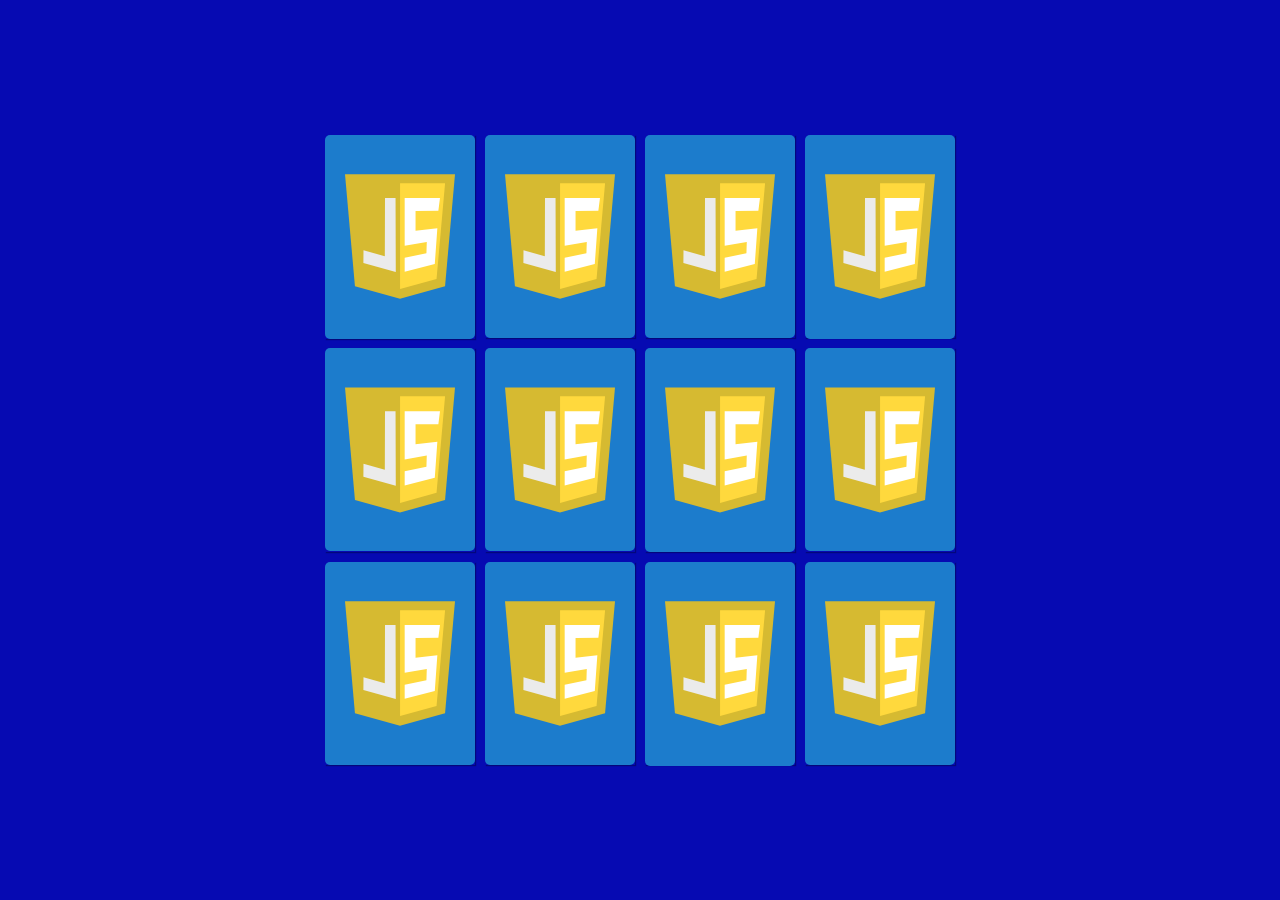
==== json/memory/index.html @ cbd57773 "Memory" ====
<!DOCTYPE html>
<html lang="en">
<head>
  <meta charset="UTF-8">

  <title>Memory Game</title>

  <link rel="stylesheet" href="styles.css">
</head>
<body>
  <section class="memory-game">
    <div class="memory-card" data-framework="aurelia">
      <img class="front-face" src="img/aurelia.svg" alt="Aurelia" />
      <img class="back-face" src="img/js-badge.svg" alt="JS Badge" />
    </div>
    <div class="memory-card" data-framework="aurelia">
      <img class="front-face" src="img/aurelia.svg" alt="Aurelia" />
      <img class="back-face" src="img/js-badge.svg" alt="JS Badge" />
    </div>

    <div class="memory-card" data-framework="vue">
      <img class="front-face" src="img/vue.svg" alt="Vue" />
      <img class="back-face" src="img/js-badge.svg" alt="JS Badge" />
    </div>
    <div class="memory-card" data-framework="vue">
      <img class="front-face" src="img/vue.svg" alt="Vue" />
      <img class="back-face" src="img/js-badge.svg" alt="JS Badge" />
    </div>

    <div class="memory-card" data-framework="angular">
      <img class="front-face" src="img/angular.svg" alt="Angular" />
      <img class="back-face" src="img/js-badge.svg" alt="JS Badge" />
    </div>
    <div class="memory-card" data-framework="angular">
      <img class="front-face" src="img/angular.svg" alt="Angular" />
      <img class="back-face" src="img/js-badge.svg" alt="JS Badge" />
    </div>

    <div class="memory-card" data-framework="ember">
      <img class="front-face" src="img/ember.svg" alt="Ember" />
      <img class="back-face" src="img/js-badge.svg" alt="JS Badge" />
    </div>
    <div class="memory-card" data-framework="ember">
      <img class="front-face" src="img/ember.svg" alt="Ember" />
      <img class="back-face" src="img/js-badge.svg" alt="JS Badge" />
    </div>

    <div class="memory-card" data-framework="backbone">
      <img class="front-face" src="img/backbone.svg" alt="Backbone" />
      <img class="back-face" src="img/js-badge.svg" alt="JS Badge" />
    </div>
    <div class="memory-card" data-framework="backbone">
      <img class="front-face" src="img/backbone.svg" alt="Backbone" />
      <img class="back-face" src="img/js-badge.svg" alt="JS Badge" />
    </div>

    <div class="memory-card" data-framework="react">
      <img class="front-face" src="img/react.svg" alt="React" />
      <img class="back-face" src="img/js-badge.svg" alt="JS Badge" />
    </div>
    <div class="memory-card" data-framework="react">
      <img class="front-face" src="img/react.svg" alt="React" />
      <img class="back-face" src="img/js-badge.svg" alt="JS Badge" />
    </div>
  </section>

  <script src="scripts.js"></script>
</body>
</html>
---- json/memory/styles.css ----
* {
    padding: 0;
    margin: 0;
    box-sizing: border-box;
  }
  
  body {
    height: 100vh;
    display: flex;
    background: #060AB2;
  }
  
  .memory-game {
    width: 640px;
    height: 640px;
    margin: auto;
    display: flex;
    flex-wrap: wrap;
    perspective: 1000px;
  }
  
  .memory-card {
    width: calc(25% - 10px);
    height: calc(33.333% - 10px);
    margin: 5px;
    position: relative;
    transform: scale(1);
    transform-style: preserve-3d;
    transition: transform .5s;
    box-shadow: 1px 1px 1px rgba(0,0,0,.3);
  }
  
  .memory-card:active {
    transform: scale(0.97);
    transition: transform .2s;
  }
  
  .memory-card.flip {
    transform: rotateY(180deg);
  }
  
  .front-face,
  .back-face {
    width: 100%;
    height: 100%;
    padding: 20px;
    position: absolute;
    border-radius: 5px;
    background: #1C7CCC;
    backface-visibility: hidden;
  }
  
  .front-face {
    transform: rotateY(180deg);
  }
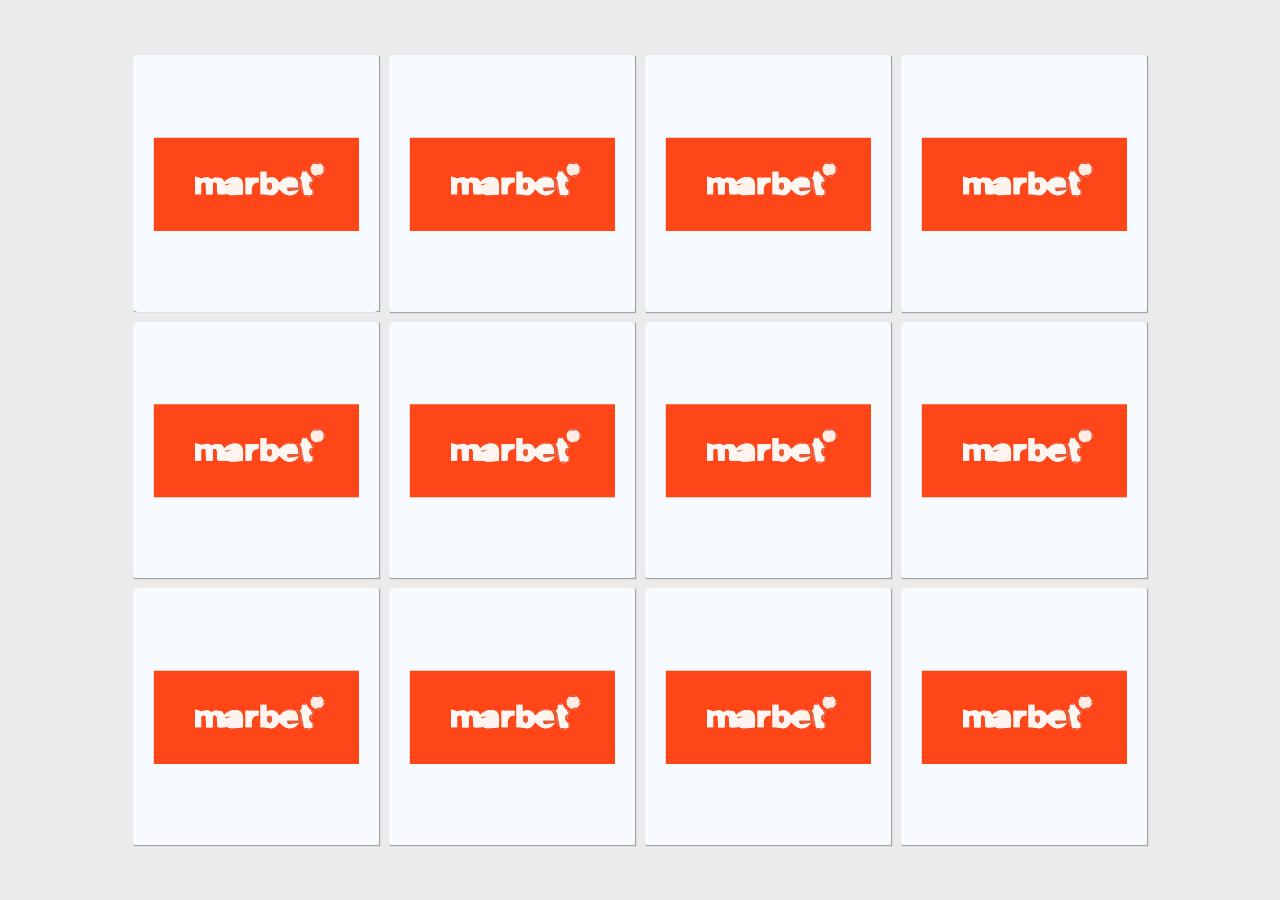
==== commit 5315ee21: "Memory cards customized" ====
--- a/json/memory/index.html
+++ b/json/memory/index.html
@@ -10,57 +10,57 @@
 <body>
   <section class="memory-game">
     <div class="memory-card" data-framework="aurelia">
-      <img class="front-face" src="img/aurelia.svg" alt="Aurelia" />
-      <img class="back-face" src="img/js-badge.svg" alt="JS Badge" />
+      <img class="front-face" src="img/Jordan.jpg" alt="Aurelia" />
+      <img class="back-face" src="img/marbetLogo_adobe_express.svg" alt="JS Badge" />
     </div>
     <div class="memory-card" data-framework="aurelia">
-      <img class="front-face" src="img/aurelia.svg" alt="Aurelia" />
-      <img class="back-face" src="img/js-badge.svg" alt="JS Badge" />
+      <img class="front-face" src="img/Günzburg.png" alt="Aurelia" />
+      <img class="back-face" src="img/marbetLogo_adobe_express.svg" alt="JS Badge" />
     </div>
 
     <div class="memory-card" data-framework="vue">
-      <img class="front-face" src="img/vue.svg" alt="Vue" />
-      <img class="back-face" src="img/js-badge.svg" alt="JS Badge" />
+      <img class="front-face" src="img/Buechner.jpg" alt="Vue" />
+      <img class="back-face" src="img/marbetLogo_adobe_express.svg" alt="JS Badge" />
     </div>
     <div class="memory-card" data-framework="vue">
-      <img class="front-face" src="img/vue.svg" alt="Vue" />
-      <img class="back-face" src="img/js-badge.svg" alt="JS Badge" />
+      <img class="front-face" src="img/München.png" alt="Vue" />
+      <img class="back-face" src="img/marbetLogo_adobe_express.svg" alt="JS Badge" />
     </div>
 
     <div class="memory-card" data-framework="angular">
-      <img class="front-face" src="img/angular.svg" alt="Angular" />
-      <img class="back-face" src="img/js-badge.svg" alt="JS Badge" />
+      <img class="front-face" src="img/Kallies.jpg" alt="Angular" />
+      <img class="back-face" src="img/marbetLogo_adobe_express.svg" alt="JS Badge" />
     </div>
     <div class="memory-card" data-framework="angular">
-      <img class="front-face" src="img/angular.svg" alt="Angular" />
-      <img class="back-face" src="img/js-badge.svg" alt="JS Badge" />
+      <img class="front-face" src="img/Barcelona.png" alt="Angular" />
+      <img class="back-face" src="img/marbetLogo_adobe_express.svg" alt="JS Badge" />
     </div>
 
     <div class="memory-card" data-framework="ember">
-      <img class="front-face" src="img/ember.svg" alt="Ember" />
-      <img class="back-face" src="img/js-badge.svg" alt="JS Badge" />
+      <img class="front-face" src="img/Lassalle.jpg" alt="Ember" />
+      <img class="back-face" src="img/marbetLogo_adobe_express.svg" alt="JS Badge" />
     </div>
     <div class="memory-card" data-framework="ember">
-      <img class="front-face" src="img/ember.svg" alt="Ember" />
-      <img class="back-face" src="img/js-badge.svg" alt="JS Badge" />
+      <img class="front-face" src="img/Schwäbisch+Hall.png" alt="Ember" />
+      <img class="back-face" src="img/marbetLogo_adobe_express.svg" alt="JS Badge" />
     </div>
 
     <div class="memory-card" data-framework="backbone">
-      <img class="front-face" src="img/backbone.svg" alt="Backbone" />
-      <img class="back-face" src="img/js-badge.svg" alt="JS Badge" />
+      <img class="front-face" src="img/Voss.jpg" alt="Backbone" />
+      <img class="back-face" src="img/marbetLogo_adobe_express.svg" alt="JS Badge" />
     </div>
     <div class="memory-card" data-framework="backbone">
-      <img class="front-face" src="img/backbone.svg" alt="Backbone" />
-      <img class="back-face" src="img/js-badge.svg" alt="JS Badge" />
+      <img class="front-face" src="img/Düsseldorf.png" alt="Backbone" />
+      <img class="back-face" src="img/marbetLogo_adobe_express.svg" alt="JS Badge" />
     </div>
 
     <div class="memory-card" data-framework="react">
-      <img class="front-face" src="img/react.svg" alt="React" />
-      <img class="back-face" src="img/js-badge.svg" alt="JS Badge" />
+      <img class="front-face" src="img/Engels.jpg" alt="React" />
+      <img class="back-face" src="img/marbetLogo_adobe_express.svg" alt="JS Badge" />
     </div>
     <div class="memory-card" data-framework="react">
-      <img class="front-face" src="img/react.svg" alt="React" />
-      <img class="back-face" src="img/js-badge.svg" alt="JS Badge" />
+      <img class="front-face" src="img/Frankfurt.png" alt="React" />
+      <img class="back-face" src="img/marbetLogo_adobe_express.svg" alt="JS Badge" />
     </div>
   </section>
 
--- a/json/memory/styles.css
+++ b/json/memory/styles.css
@@ -7,12 +7,12 @@
   body {
     height: 100vh;
     display: flex;
-    background: #060AB2;
+    background: #ecebeb;
   }
   
   .memory-game {
-    width: 640px;
-    height: 640px;
+    width: 1024px;
+    height: 800px;
     margin: auto;
     display: flex;
     flex-wrap: wrap;
@@ -40,13 +40,13 @@
   }
   
   .front-face,
-  .back-face {
+  .back-face { 
     width: 100%;
     height: 100%;
     padding: 20px;
     position: absolute;
     border-radius: 5px;
-    background: #1C7CCC;
+    background: #f7fbff;
     backface-visibility: hidden;
   }
   
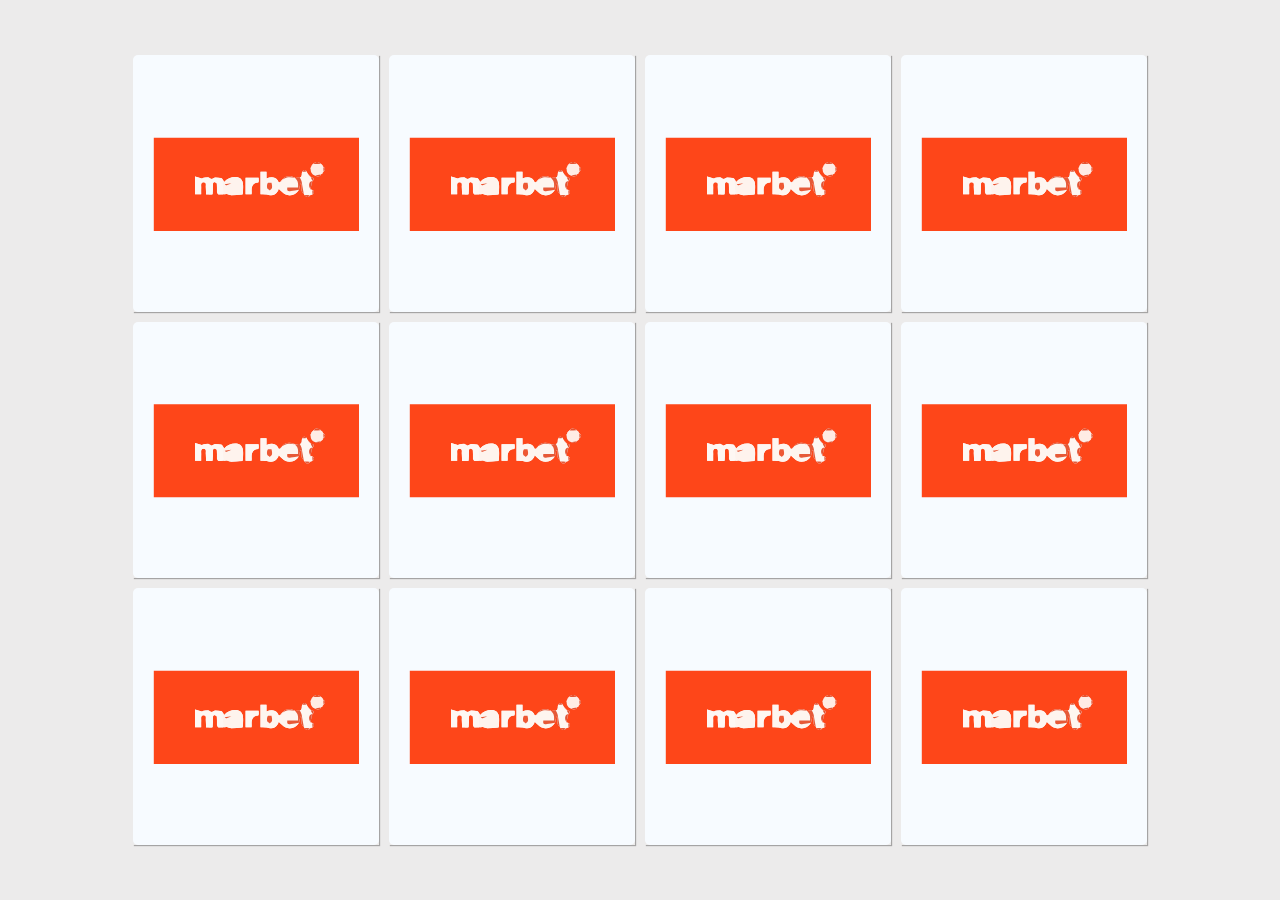
==== commit 8b4f12a2: "Memory SHA Bug fixed" ====
--- a/json/memory/index.html
+++ b/json/memory/index.html
@@ -41,7 +41,7 @@
       <img class="back-face" src="img/marbetLogo_adobe_express.svg" alt="JS Badge" />
     </div>
     <div class="memory-card" data-framework="ember">
-      <img class="front-face" src="img/Schwäbisch+Hall.png" alt="Ember" />
+      <img class="front-face" src="img/SHA.png" alt="Ember" />
       <img class="back-face" src="img/marbetLogo_adobe_express.svg" alt="JS Badge" />
     </div>
 
